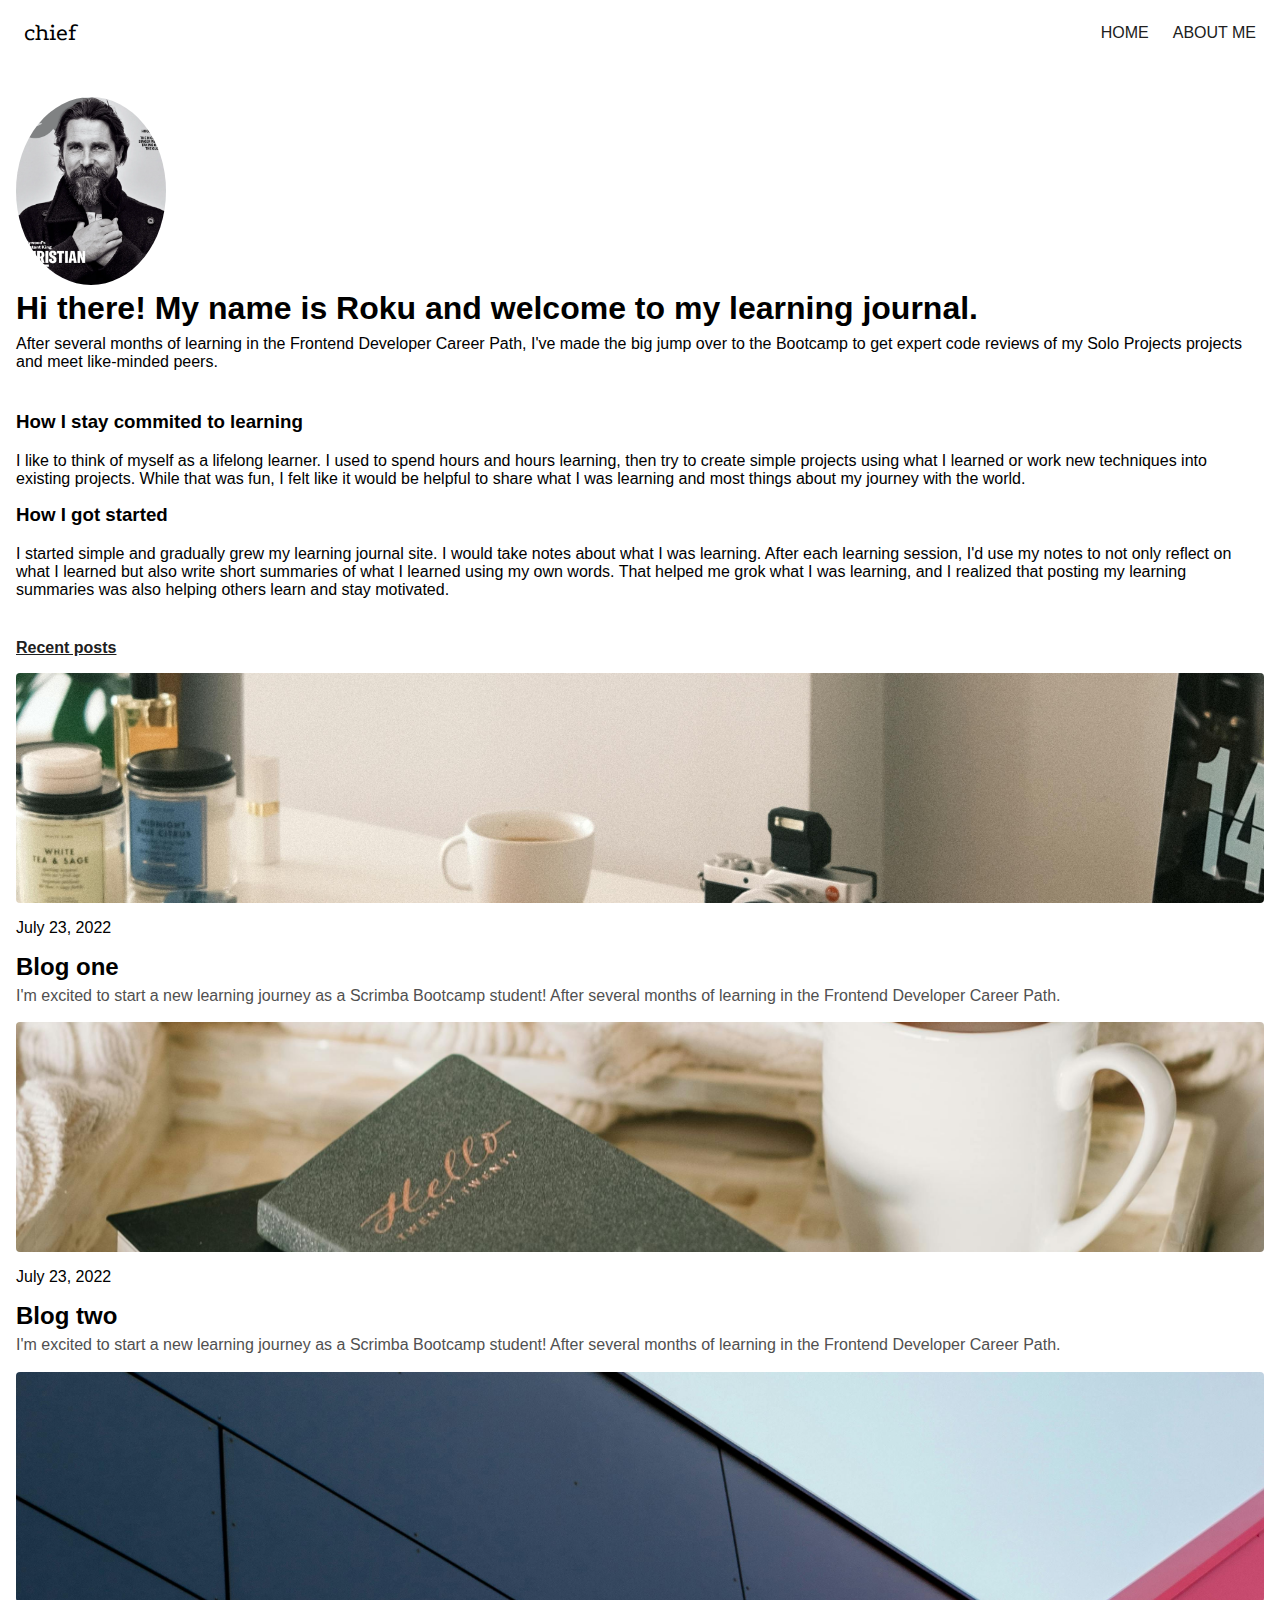
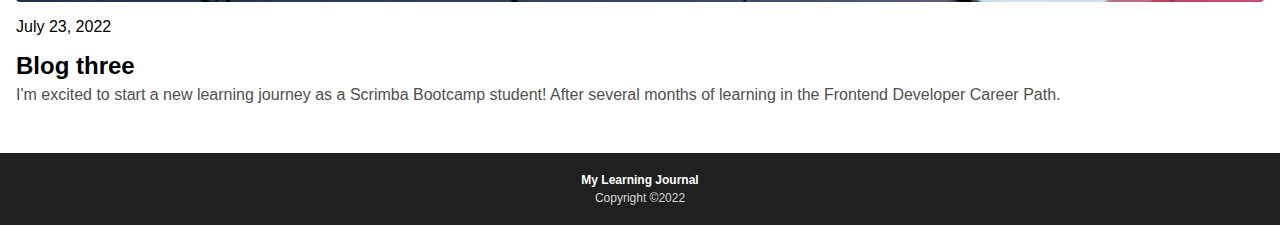
==== pages/aboutMe.html @ 223cebdc "Added the about-me page along with its styles" ====
<!DOCTYPE html>
<html lang="en">
<head>
    <meta charset="UTF-8">
    <meta name="viewport" content="width=device-width, initial-scale=1">
    <link rel="stylesheet" href="../css/aboutMe.css">
    <!-- Google Fonts -->
    <link rel="preconnect" href="https://fonts.googleapis.com">
    <link rel="preconnect" href="https://fonts.gstatic.com" crossorigin>
    <link href="https://fonts.googleapis.com/css2?family=Podkova:wght@400..800&display=swap" rel="stylesheet">
    <title>About Page</title>
</head>
<body>
    <header>
        <div class="logo">chief</div>
        <span>
            <nav>
                <a href="../index.html"><div class="home">home</div></a>
                <a href="../pages/aboutMe.html"><div class="about-me">about me</div></a>
            </nav>
        </span>
    </header>
    <div class="container">
        <main class="about-me">
            <div class="about-me--img__container"><img src="../images/ChristianBale.webp" class="about-me__image" alt="Image of a lapton on a desk"></div>
            <h1 class="about-me__heading">Hi there! My name is Roku and welcome to my learning journal.</h1>
            <p class="about-me__fragment">After several months of learning in the Frontend Developer Career Path, I've made the big jump over to the Bootcamp to get expert code reviews of my Solo Projects projects and meet like-minded peers.</p>
            <div class="about-me__text">
                <section>
                    <h3>How I stay commited to learning</h3>
                    <p>I like to think of myself as a lifelong learner. I used to spend hours and hours learning, then try to create simple projects using what I learned or work new techniques into existing projects.
                        While that was fun, I felt like it would be helpful to share what I was learning and most things about my journey with the world.
                    </p>
                </section>
                <section>
                    <h3>How I got started</h3>
                    <p>I started simple and gradually grew my learning journal site. I would take notes about what I was learning. After each learning session, I'd use my notes to not only reflect on what I learned but also write short summaries of what I learned using my own words.
                        That helped me grok what I was learning, and I realized that posting my learning summaries was also helping others learn and stay motivated.
                    </p>
                </section>    
            </div>
            <a href="#" class="recent-posts__link">Recent posts</a>
        </main>
        <aside class="recent-posts">
            <div class="blog-post blog-post__one">
                <div class="blog-post--img__container"><img src="../images/laptop-on-desk.jpg" class="blog-post__image" alt="Image of a lapton on a desk"></div>
                <p class="date">July 23, 2022</p>
                <h2 class="blog-post__heading">Blog one</h2 class="blog-post__heading">
                <p class="blog-post__text">I'm excited to start a new learning journey as a Scrimba Bootcamp student! After several months of learning in the Frontend Developer Career Path.</p>
            </div>
            <div class="blog-post blog-post__two">
                <div class="blog-post--img__container"><img src="../images/journal.jpg" class="blog-post__image" alt="Image of a lapton on a desk"></div>
                <p class="date">July 23, 2022</p>
                <h2 class="blog-post__heading">Blog two</h2 class="blog-post__heading">
                <p class="blog-post__text">I'm excited to start a new learning journey as a Scrimba Bootcamp student! After several months of learning in the Frontend Developer Career Path.</p>
            </div>
            <div class="blog-post blog-post__three">
                <div class="blog-post--img__container"><img src="../images/abstract.jpg" class="blog-post__image" alt="Image of a lapton on a desk"></div>
                <p class="date">July 23, 2022</p>
                <h2 class="blog-post__heading">Blog three</h2 class="blog-post__heading">
                <p class="blog-post__text">I'm excited to start a new learning journey as a Scrimba Bootcamp student! After several months of learning in the Frontend Developer Career Path.</p>
            </div>
        </aside>
    </div>
    <footer>
        <h4>My Learning Journal</h4>
        <p class="copyright">Copyright &copy2022</p>
    </footer>
</body>
</html>
---- css/aboutMe.css ----
*,
*::before,
*::after {
    box-sizing: border-box;
}

html, 
body {
    font-family: 'Source Sans Pro', sans-serif;
    margin: 0;
    padding: 0;
}

nav {
    display: flex;
    gap: 1.5em;
    text-transform: uppercase;
}

header {
    display: flex;
    justify-content: space-between;
    align-items: center;
    width: 100%;
    padding: 1.2em 1.5em;
}

a {
    text-decoration: none;
    color: #202020;
}

footer {
    width: 100%;
    background-color: #202020;
    color: white;
    text-align: center;
    align-content: center;
    padding: 1.5em;
    line-height: .5;
}

footer> * {
    font-size: .75em;
    margin: 0;
}

.container {
    display: grid;
    grid-template-columns: 1em 1fr 1em;
    grid-template-areas:
        "........ ........ ........"
        "........ about-me ........"
        "........ recposts ........"
        "........ ........ ........";
        gap: 1em 0;
        margin: 1em 0;
}

.copyright {
    color: #D7D7D7;
    margin-top: 1em;
}

.about-me {
    grid-area: about-me;
}

.about-me--img__container {
    width: 150px;
}

.about-me__image {
    width: 100%;
    border-radius: 50%;
}

.about-me__heading {
    margin: 0;
    font-size: 2em;
    line-height: 1.2;
}

.about-me__fragment {
    margin-top: 8px;
}

.about-me__text > section > * {
    margin-top: 0;
}

.about-me__text {
    padding: 1.5em 0;
}

.recent-posts {
    grid-area: recposts;
}

.logo {
    font-size: 1.5em;
    font-family: "Podkova", serif;
}

.blog-post--img__container {
    width: 100%;
    height: 230px;
    display: flex;
    align-items: center;
    justify-content: center;
}

.blog-post__image {
    border-radius: 4px;
    width: 100%;
    height: 100%;
    object-fit:cover;
}

.blog-post__heading {
    margin: 0;
    font-size: 1.5em;
}

.blog-post__date {
    margin-bottom: 0;
    text-transform: uppercase;
    font-size: .875em;
}

.blog-post__text {
    margin: .3em 0 1em;
    line-height: 1.3;
    letter-spacing: .3;
    color: #505050;

}

.recent-posts__link {
    text-align: center;
    font-weight: bold;
    text-decoration: underline;
}
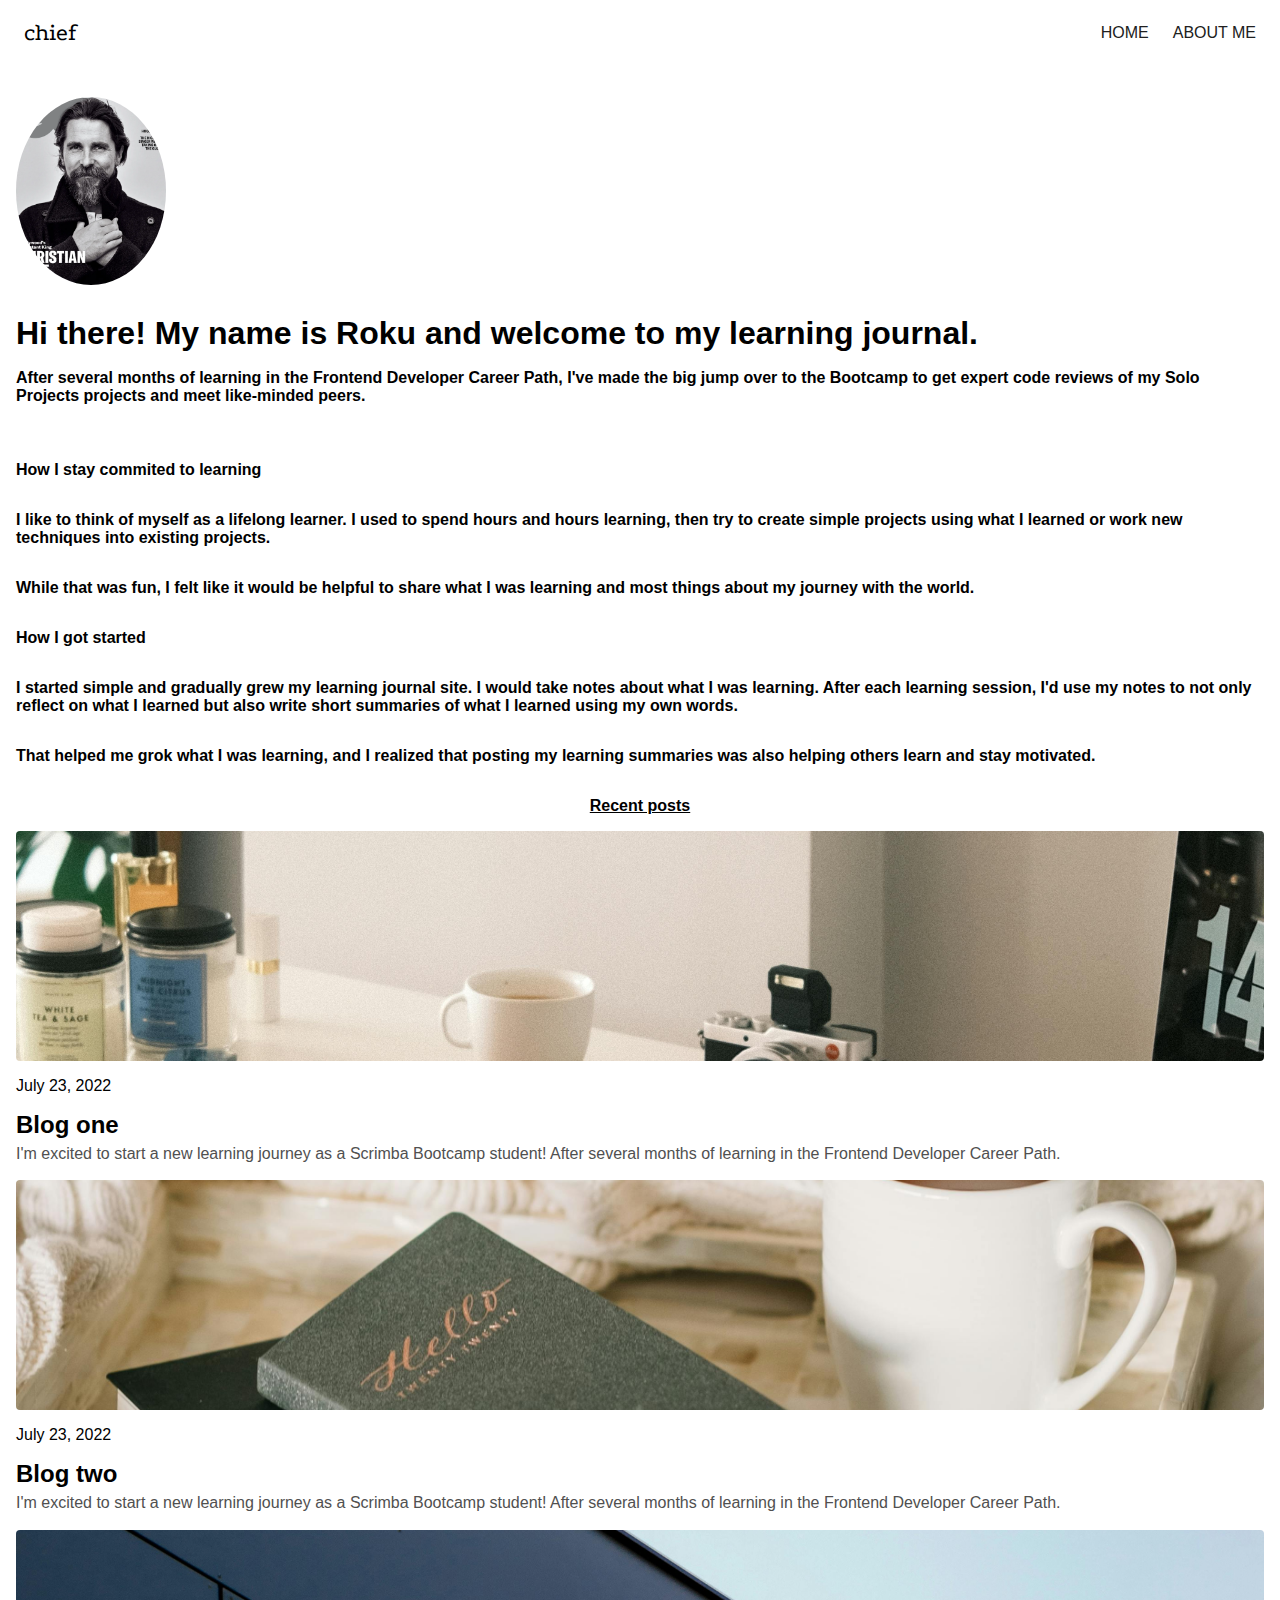
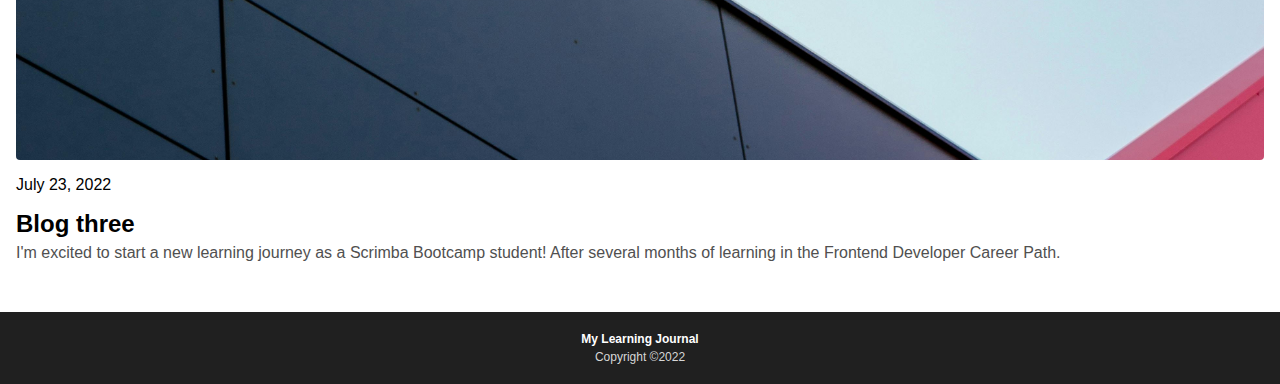
==== commit 601c8f75: "Made some changes to mobile view pages. Last touches finally done" ====
--- a/pages/aboutMe.html
+++ b/pages/aboutMe.html
@@ -26,22 +26,16 @@
             <h1 class="about-me__heading">Hi there! My name is Roku and welcome to my learning journal.</h1>
             <p class="about-me__fragment">After several months of learning in the Frontend Developer Career Path, I've made the big jump over to the Bootcamp to get expert code reviews of my Solo Projects projects and meet like-minded peers.</p>
             <div class="about-me__text">
-                <section>
-                    <h3>How I stay commited to learning</h3>
-                    <p>I like to think of myself as a lifelong learner. I used to spend hours and hours learning, then try to create simple projects using what I learned or work new techniques into existing projects.
-                        While that was fun, I felt like it would be helpful to share what I was learning and most things about my journey with the world.
-                    </p>
-                </section>
-                <section>
-                    <h3>How I got started</h3>
-                    <p>I started simple and gradually grew my learning journal site. I would take notes about what I was learning. After each learning session, I'd use my notes to not only reflect on what I learned but also write short summaries of what I learned using my own words.
-                        That helped me grok what I was learning, and I realized that posting my learning summaries was also helping others learn and stay motivated.
-                    </p>
-                </section>    
+                <p>How I stay commited to learning</p>
+                    <p>I like to think of myself as a lifelong learner. I used to spend hours and hours learning, then try to create simple projects using what I learned or work new techniques into existing projects.</p>
+                    <p>While that was fun, I felt like it would be helpful to share what I was learning and most things about my journey with the world.</p>
+                    <p>How I got started</p>
+                    <p>I started simple and gradually grew my learning journal site. I would take notes about what I was learning. After each learning session, I'd use my notes to not only reflect on what I learned but also write short summaries of what I learned using my own words.</p>
+                    <p>That helped me grok what I was learning, and I realized that posting my learning summaries was also helping others learn and stay motivated.</p>
             </div>
-            <a href="#" class="recent-posts__link">Recent posts</a>
         </main>
-        <aside class="recent-posts">
+        <article class="recent-posts">
+            <p class="recent-posts__text">Recent posts</p>
             <div class="blog-post blog-post__one">
                 <div class="blog-post--img__container"><img src="../images/laptop-on-desk.jpg" class="blog-post__image" alt="Image of a lapton on a desk"></div>
                 <p class="date">July 23, 2022</p>
@@ -60,7 +54,7 @@
                 <h2 class="blog-post__heading">Blog three</h2 class="blog-post__heading">
                 <p class="blog-post__text">I'm excited to start a new learning journey as a Scrimba Bootcamp student! After several months of learning in the Frontend Developer Career Path.</p>
             </div>
-        </aside>
+        </article>
     </div>
     <footer>
         <h4>My Learning Journal</h4>
--- a/css/aboutMe.css
+++ b/css/aboutMe.css
@@ -77,12 +77,20 @@
 
 .about-me__heading {
     margin: 0;
+    padding: .8em 0 0;
     font-size: 2em;
     line-height: 1.2;
 }
 
-.about-me__fragment {
-    margin-top: 8px;
+.about-me__fragment,
+section > p,
+.about-me__text {
+    font-weight: bold;
+}
+
+.about-me__text {
+    display: flex;
+    flex-direction: column;
 }
 
 .about-me__text > section > * {
@@ -90,7 +98,7 @@
 }
 
 .about-me__text {
-    padding: 1.5em 0;
+    padding: 1.5em 0 0;
 }
 
 .recent-posts {
@@ -136,8 +144,9 @@
 
 }
 
-.recent-posts__link {
+.recent-posts__text {
+    margin-top: 0;
     text-align: center;
     font-weight: bold;
     text-decoration: underline;
-}
+}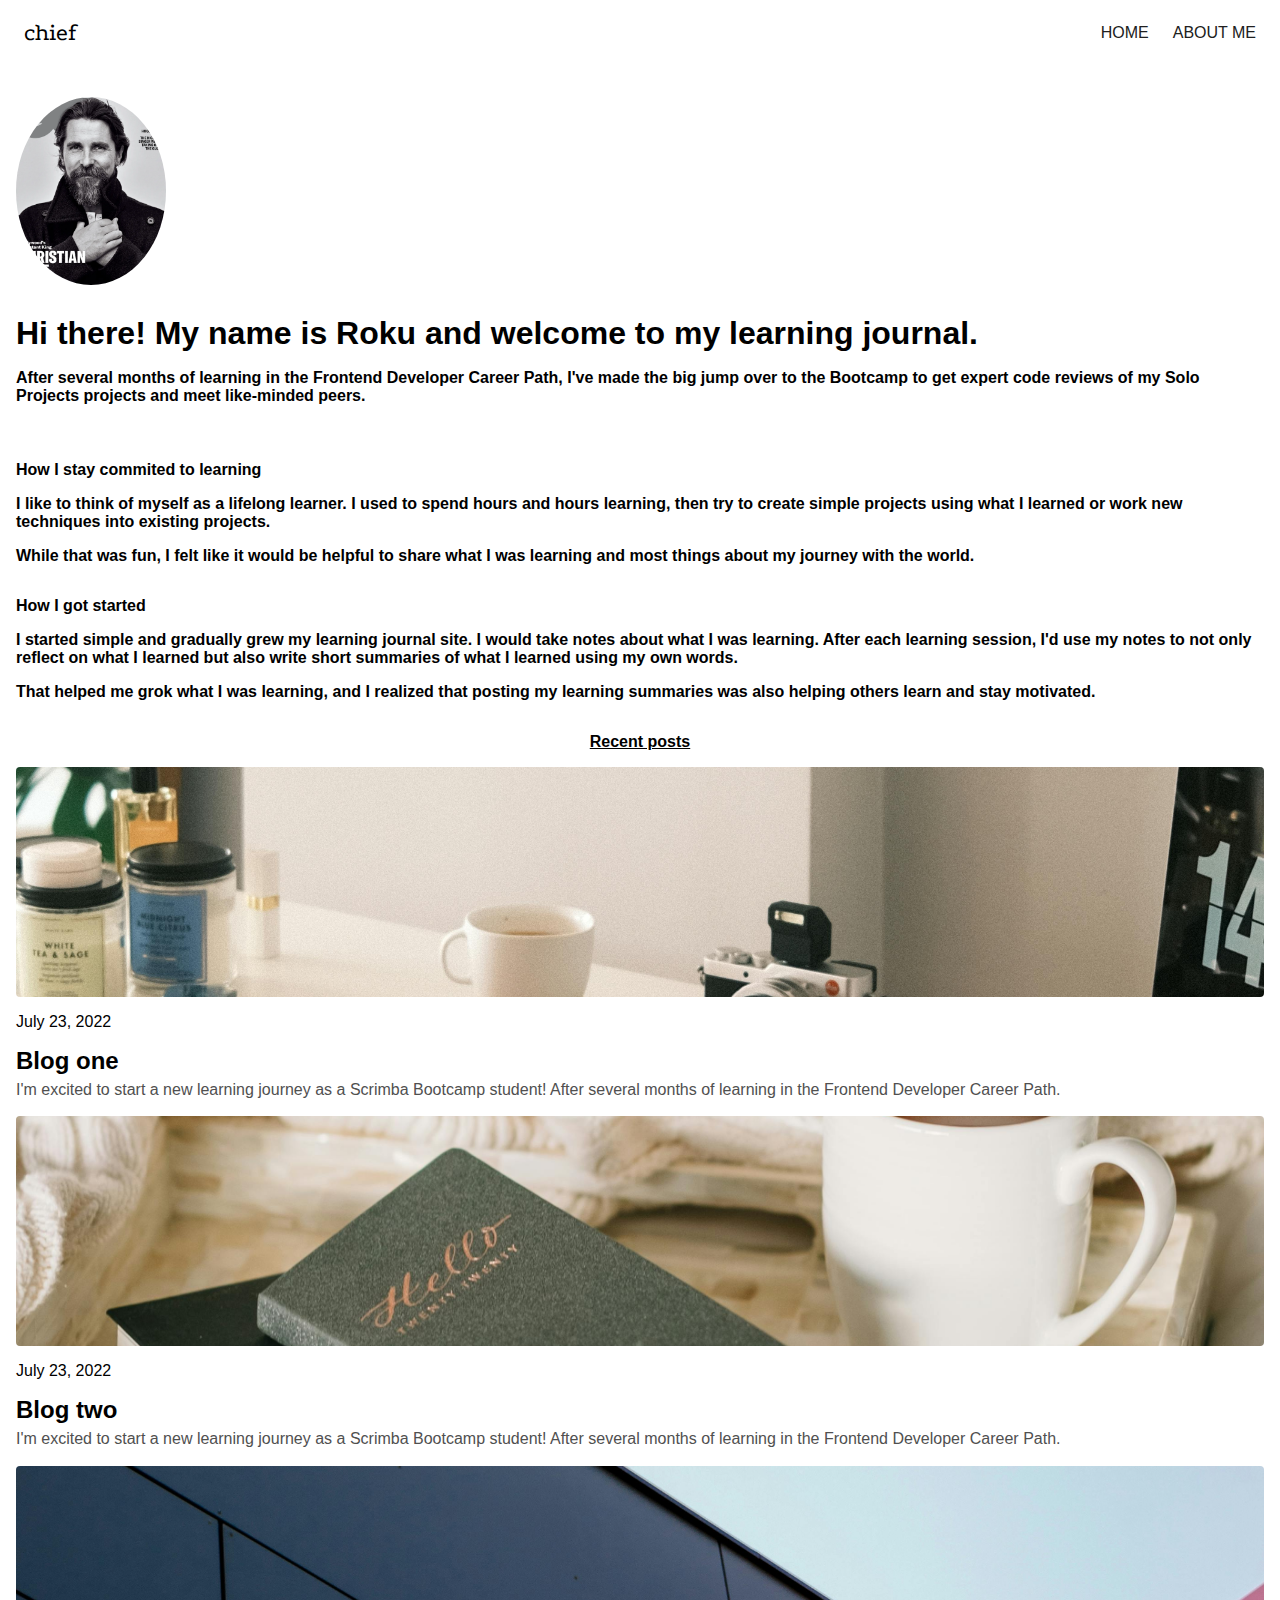
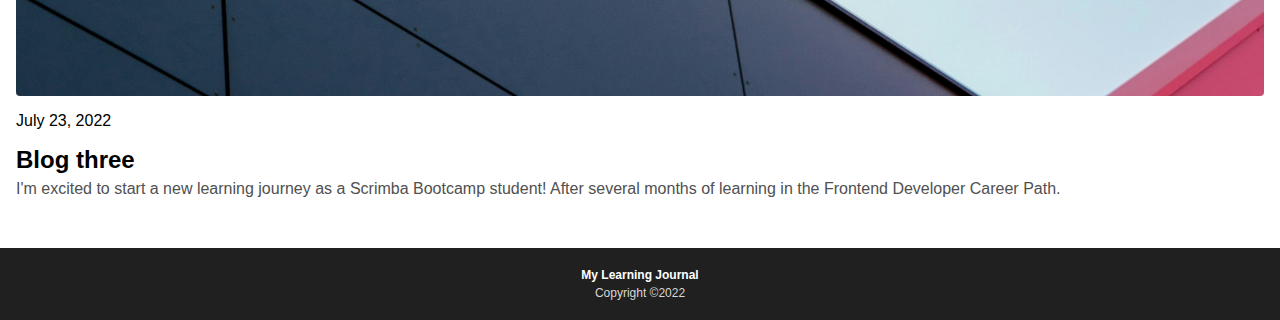
==== commit bd37c4bf: "'journey-post large screen styling done'" ====
--- a/pages/aboutMe.html
+++ b/pages/aboutMe.html
@@ -26,18 +26,18 @@
             <h1 class="about-me__heading">Hi there! My name is Roku and welcome to my learning journal.</h1>
             <p class="about-me__fragment">After several months of learning in the Frontend Developer Career Path, I've made the big jump over to the Bootcamp to get expert code reviews of my Solo Projects projects and meet like-minded peers.</p>
             <div class="about-me__text">
-                <p>How I stay commited to learning</p>
-                    <p>I like to think of myself as a lifelong learner. I used to spend hours and hours learning, then try to create simple projects using what I learned or work new techniques into existing projects.</p>
-                    <p>While that was fun, I felt like it would be helpful to share what I was learning and most things about my journey with the world.</p>
-                    <p>How I got started</p>
-                    <p>I started simple and gradually grew my learning journal site. I would take notes about what I was learning. After each learning session, I'd use my notes to not only reflect on what I learned but also write short summaries of what I learned using my own words.</p>
-                    <p>That helped me grok what I was learning, and I realized that posting my learning summaries was also helping others learn and stay motivated.</p>
+                <h3>How I stay commited to learning</h3>
+                <p>I like to think of myself as a lifelong learner. I used to spend hours and hours learning, then try to create simple projects using what I learned or work new techniques into existing projects.</p>
+                <p>While that was fun, I felt like it would be helpful to share what I was learning and most things about my journey with the world.</p>
+                <h3>How I got started</h3>
+                <p>I started simple and gradually grew my learning journal site. I would take notes about what I was learning. After each learning session, I'd use my notes to not only reflect on what I learned but also write short summaries of what I learned using my own words.</p>
+                <p>That helped me grok what I was learning, and I realized that posting my learning summaries was also helping others learn and stay motivated.</p>
             </div>
         </main>
         <article class="recent-posts">
             <p class="recent-posts__text">Recent posts</p>
             <div class="blog-post blog-post__one">
-                <div class="blog-post--img__container"><img src="../images/laptop-on-desk.jpg" class="blog-post__image" alt="Image of a lapton on a desk"></div>
+                <div class="blog-post--img__container"><img src="../images/laptop-on-desk.jpg" class="blog-post__image" alt="Image of a laptop on a desk"></div>
                 <p class="date">July 23, 2022</p>
                 <h2 class="blog-post__heading">Blog one</h2 class="blog-post__heading">
                 <p class="blog-post__text">I'm excited to start a new learning journey as a Scrimba Bootcamp student! After several months of learning in the Frontend Developer Career Path.</p>
--- a/css/aboutMe.css
+++ b/css/aboutMe.css
@@ -93,7 +93,12 @@
     flex-direction: column;
 }
 
-.about-me__text > section > * {
+.about-me__text h3 {
+    font-size: 1em;
+    /* margin: 0; */
+}
+
+.about-me__text p {
     margin-top: 0;
 }
 
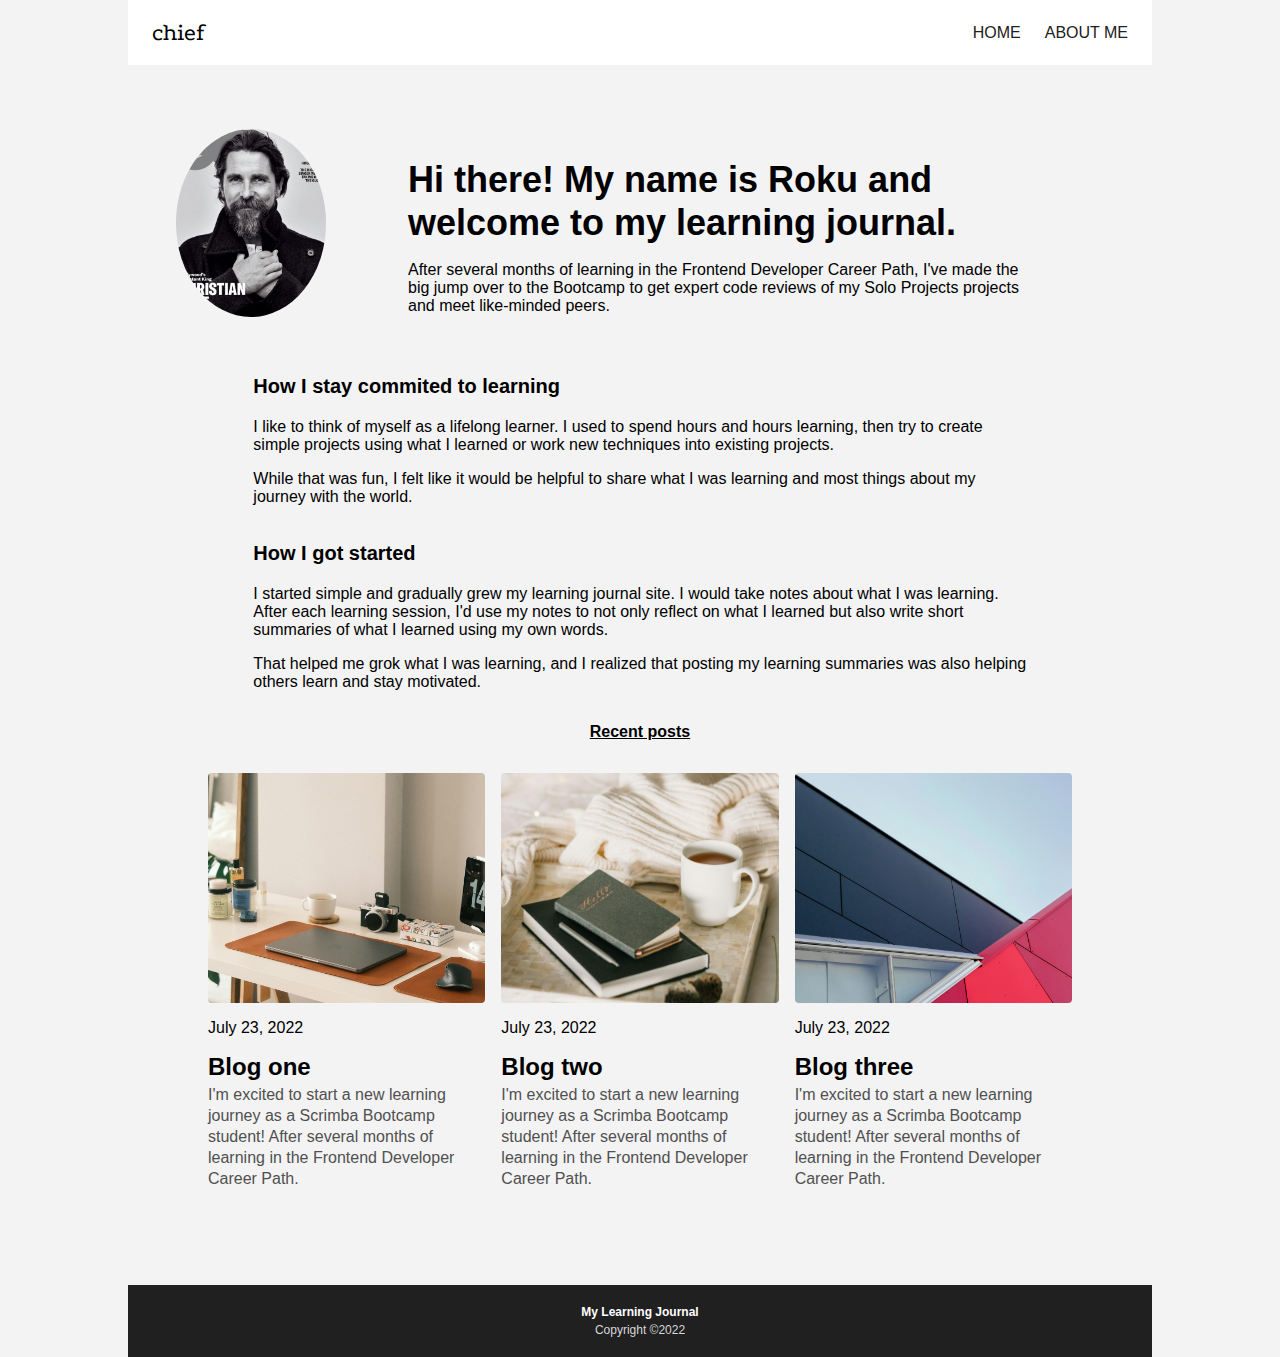
==== commit bb446332: "'about-me'-page large screen styling done" ====
--- a/pages/aboutMe.html
+++ b/pages/aboutMe.html
@@ -16,7 +16,7 @@
         <span>
             <nav>
                 <a href="../index.html"><div class="home">home</div></a>
-                <a href="../pages/aboutMe.html"><div class="about-me">about me</div></a>
+                <a href="../pages/aboutMe.html"><div class="about-me__link">about me</div></a>
             </nav>
         </span>
     </header>
--- a/css/aboutMe.css
+++ b/css/aboutMe.css
@@ -9,6 +9,8 @@
     font-family: 'Source Sans Pro', sans-serif;
     margin: 0;
     padding: 0;
+
+    background-color:#f3f3f3;
 }
 
 nav {
@@ -23,6 +25,8 @@
     align-items: center;
     width: 100%;
     padding: 1.2em 1.5em;
+
+    background-color: white;
 }
 
 a {
@@ -54,7 +58,7 @@
         "........ recposts ........"
         "........ ........ ........";
         gap: 1em 0;
-        margin: 1em 0;
+        padding: 1em 0;
 }
 
 .copyright {
@@ -154,4 +158,71 @@
     text-align: center;
     font-weight: bold;
     text-decoration: underline;
+}
+
+@media (min-width: 1024px) {
+    body {
+        max-width: 1024px;
+        margin: 0 auto;
+    }
+
+    .container {
+        padding: 3em 2em;
+    }
+
+    .about-me {
+        display: grid;
+        grid-template-columns: repeat(12, 1fr);
+        margin: 0 auto;
+    }
+
+    .about-me--img__container {
+        grid-column: 1 / 3;
+        grid-row: 1 / 4;
+    }
+
+    .about-me__heading {
+        grid-column: 4 / 12;
+        font-size: 2.25em;
+    }
+
+    .about-me__fragment {
+        grid-column: 4 / 12;
+        font-weight: 400;
+    }
+
+    .about-me__text {
+        grid-column: 2 / 12;
+        font-weight: 400;
+    }
+
+    .about-me__text h3{
+        font-size: 1.25em;
+    }
+
+    .blog-post__one {
+        grid-area: bposone;
+    }
+    
+    .blog-post__two {
+        grid-area: bpostwo;
+    }
+    
+    .blog-post__three {
+        grid-area: bposthree;
+    }
+
+    .recent-posts__text {
+        grid-area: rpostxt;
+    }
+
+    .recent-posts {
+        display: grid;
+        grid-template-columns: 1em repeat(3, 1fr) 1em;
+        grid-template-areas:
+        ".... .... rpostxt .... ...."
+        ".... bposone bpostwo bposthree ...."
+        ".... .... .... .... ....";
+        gap: 1em;
+    }
 }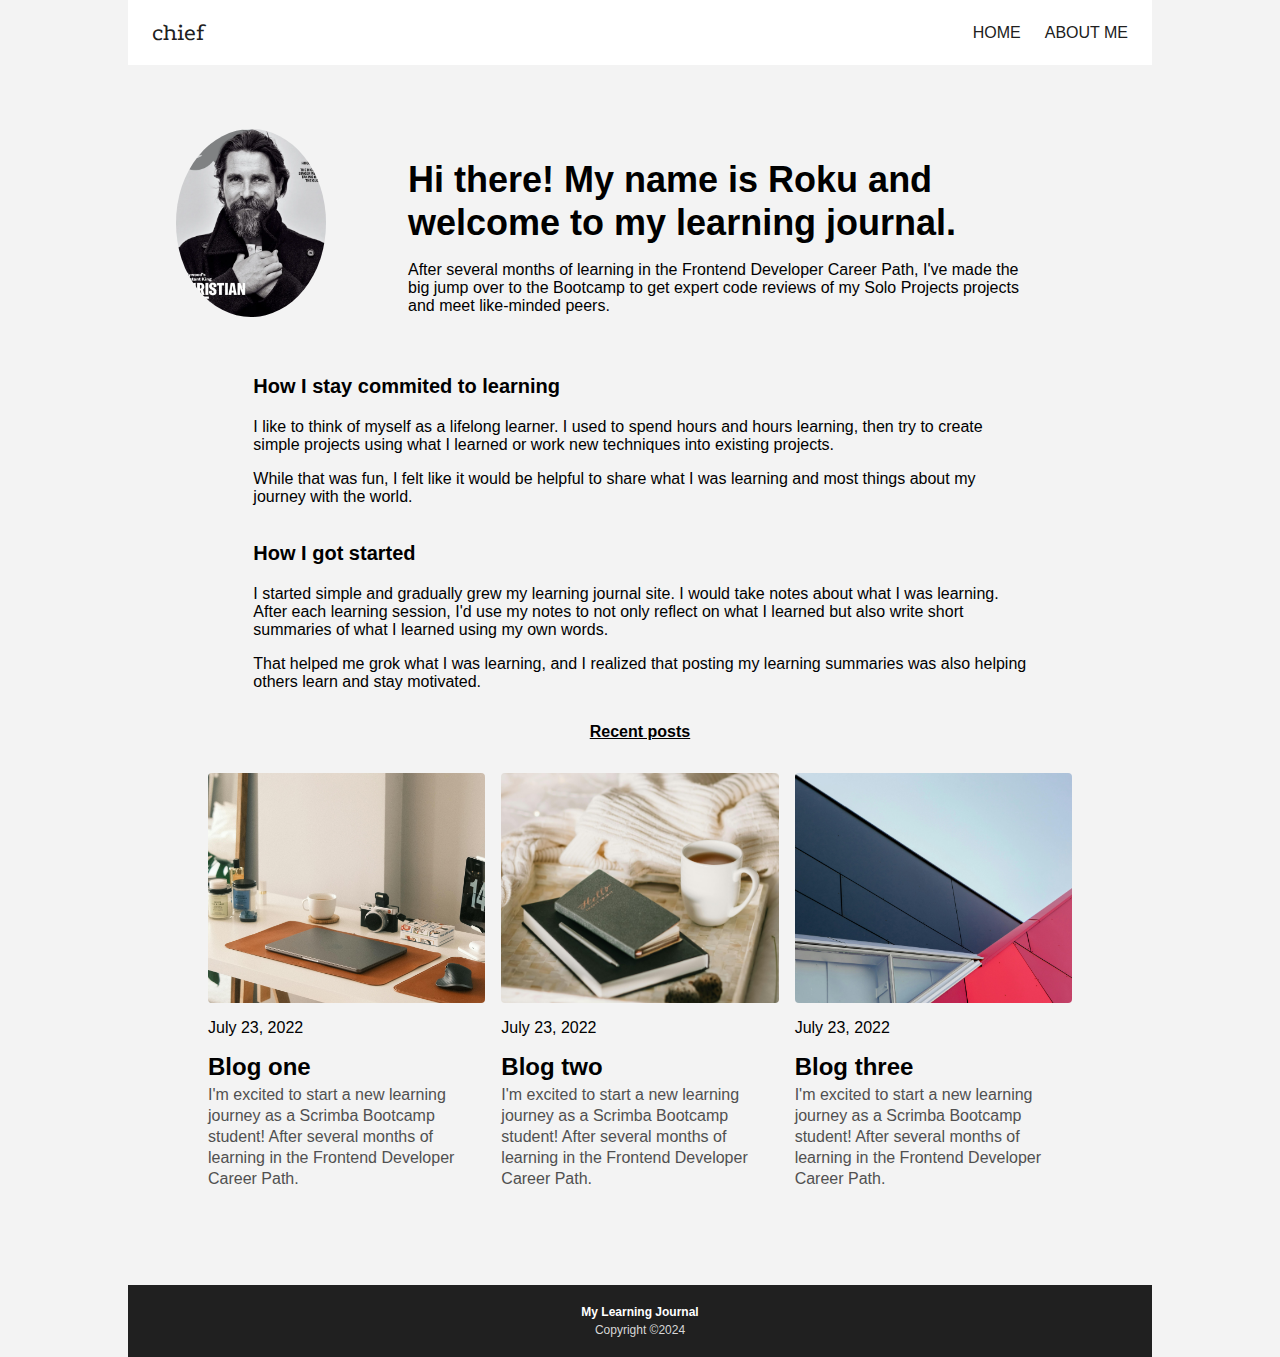
==== commit 47d3e7f3: "Changed the CSS for the aboutMe page on tablet screens, changed the date on the footer back to 2024 " ====
--- a/pages/aboutMe.html
+++ b/pages/aboutMe.html
@@ -12,7 +12,7 @@
 </head>
 <body>
     <header>
-        <div class="logo">chief</div>
+        <a href="../index.html"><div class="logo">chief</div></a>
         <span>
             <nav>
                 <a href="../index.html"><div class="home">home</div></a>
@@ -58,7 +58,7 @@
     </div>
     <footer>
         <h4>My Learning Journal</h4>
-        <p class="copyright">Copyright &copy2022</p>
+        <p class="copyright">Copyright &copy2024</p>
     </footer>
 </body>
 </html>--- a/css/aboutMe.css
+++ b/css/aboutMe.css
@@ -160,16 +160,26 @@
     text-decoration: underline;
 }
 
+@media (min-width: 768px) {
+    .about-me__text > p {
+        font-weight: 400;
+    }
+
+    .about-me__text > h3 {
+        font-size: 1.25em;
+    }
+
+    .container {
+        padding: 3em 2em;
+    }
+}
+
 @media (min-width: 1024px) {
     body {
         max-width: 1024px;
         margin: 0 auto;
     }
 
-    .container {
-        padding: 3em 2em;
-    }
-
     .about-me {
         display: grid;
         grid-template-columns: repeat(12, 1fr);
@@ -194,10 +204,6 @@
     .about-me__text {
         grid-column: 2 / 12;
         font-weight: 400;
-    }
-
-    .about-me__text h3{
-        font-size: 1.25em;
     }
 
     .blog-post__one {
